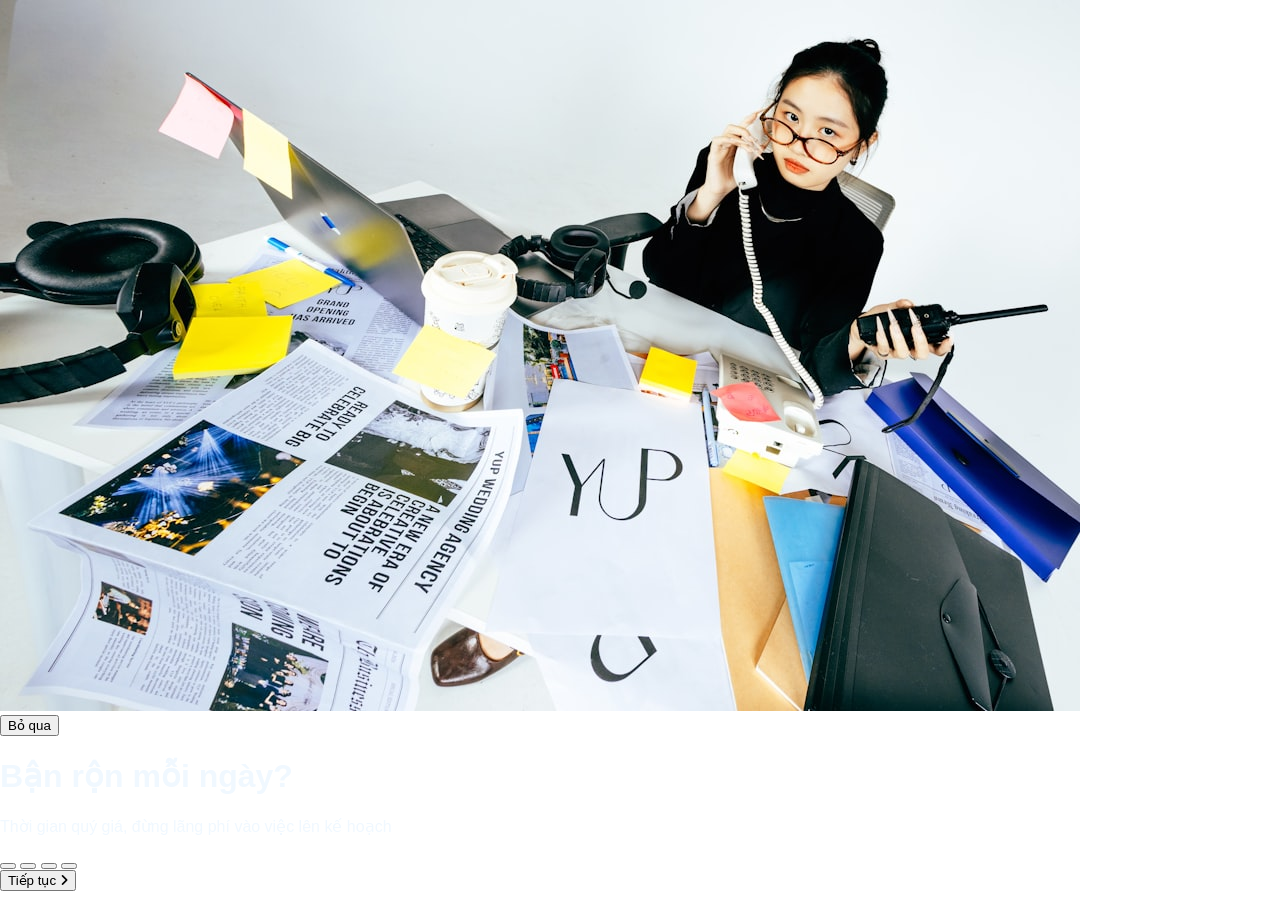
==== src/index.html @ d6f82f77 "Create project" ====
<!DOCTYPE html>
<html lang="en">
<head>
    <meta charset="UTF-8">
    <meta name="viewport" content="width=device-width, initial-scale=1.0">
    <link rel="stylesheet" href="https://cdnjs.cloudflare.com/ajax/libs/font-awesome/6.5.1/css/all.min.css">
    <link rel="stylesheet" href="style_index.css">
    <title>Welcome</title>
</head>
<body>
    <div class="container">
        <div class="image">
            <img src="../photo/index_01.jpg" alt="index_01">
            <div class="overlay"></div>
        </div>
        <div class="content">
            <div class="top">
                <button>Bỏ qua</button>
            </div>
            <div class="center">
                <h1>Bận rộn mỗi ngày?</h1>
                <p>Thời gian quý giá, đừng lãng phí vào việc lên kế hoạch</p>
            </div>
            <div class="bottom">
                <div class="btn">
                    <button></button>
                    <button></button>
                    <button></button>
                    <button></button>
                </div>
                <button><span>Tiếp tục</span>
                <i class="fa-solid fa-angle-right"></i>
                </button>
            </div>
        </div>
    </div>
</body>
</html>
---- src/style_index.css ----
body{
    margin: 0;
    padding: 0;
    font-family: Arial, Helvetica, sans-serif;
    color: aliceblue;
}

.container{
    position: relative;
}

/* #image{
    position:absolute;
} */
#image img{
    position: absolute;
    width: 100vw;
    height: 100vh;
    z-index:-1;
}

#image .overlay{
position: absolute;
bottom: 0;
left: 0;
right: 0;
background-color: #7680b5;
width: 100%;
height: 100%;
opacity: 0.5;
}

#content{
    position: absolute;
}
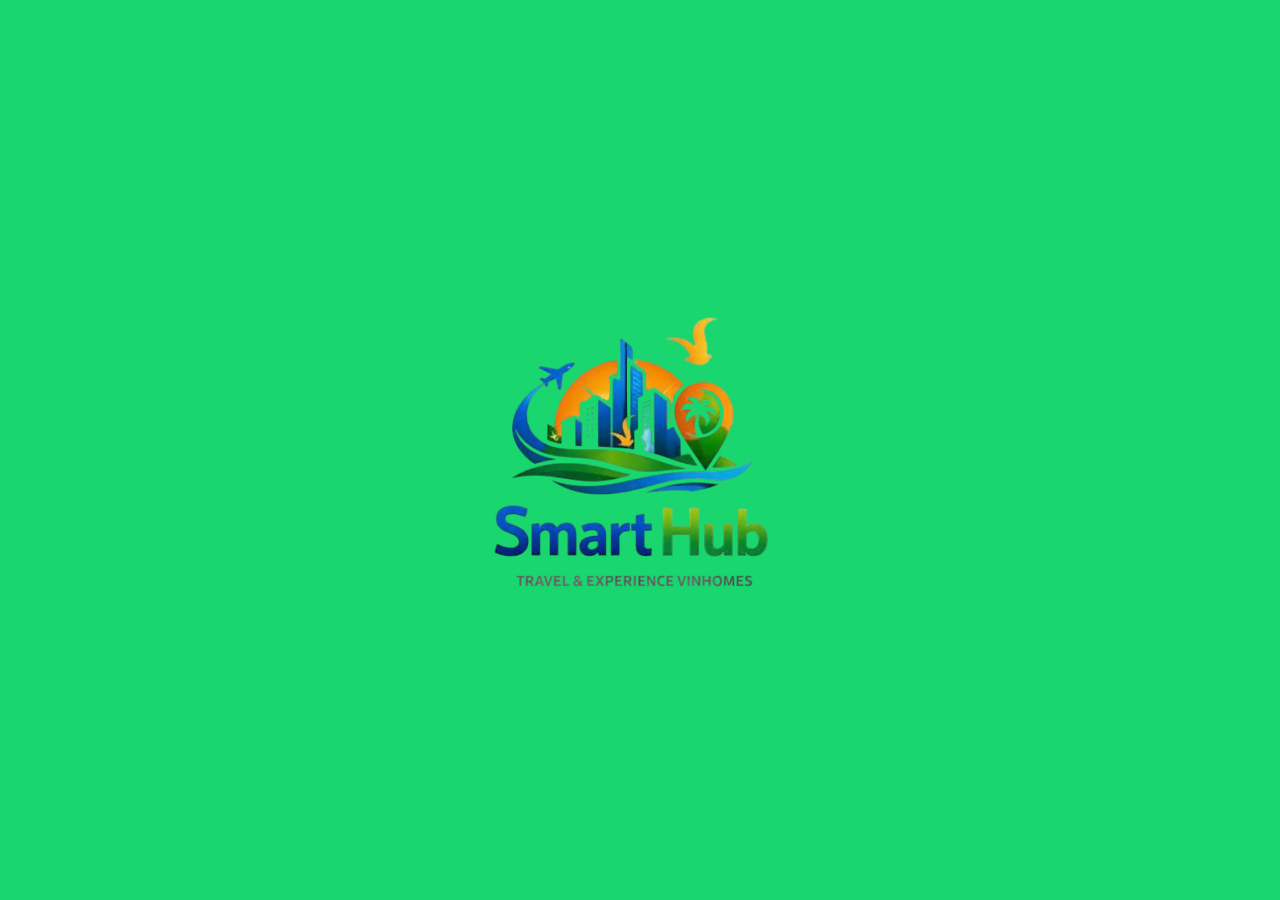
==== commit 5efbc07e: "update index html" ====
--- a/src/index.html
+++ b/src/index.html
@@ -5,21 +5,27 @@
     <meta name="viewport" content="width=device-width, initial-scale=1.0">
     <link rel="stylesheet" href="https://cdnjs.cloudflare.com/ajax/libs/font-awesome/6.5.1/css/all.min.css">
     <link rel="stylesheet" href="style_index.css">
+    <link rel="shortcut icon" href="../photo/logo.avif" type="image/x-icon">
     <title>Welcome</title>
 </head>
 <body>
+    <div id="loadScreen">
+        <div class="loadcontent">
+            <img src="../photo/logo.avif" alt="logo" class="logo">
+        </div>
+    </div>
     <div class="container">
         <div class="image">
-            <img src="../photo/index_01.jpg" alt="index_01">
+            <img id="bg-image" src="../photo/index_01.jpg" alt="index_01">
             <div class="overlay"></div>
         </div>
         <div class="content">
             <div class="top">
-                <button>Bỏ qua</button>
+                <button id="skip">Bỏ qua</button>
             </div>
             <div class="center">
-                <h1>Bận rộn mỗi ngày?</h1>
-                <p>Thời gian quý giá, đừng lãng phí vào việc lên kế hoạch</p>
+                <h1 id="main-title">Bận rộn mỗi ngày?</h1>
+                <p id="main-desc">Thời gian quý giá, đừng lãng phí vào việc lên kế hoạch</p>
             </div>
             <div class="bottom">
                 <div class="btn">
@@ -28,11 +34,12 @@
                     <button></button>
                     <button></button>
                 </div>
-                <button><span>Tiếp tục</span>
+                <button id="next-btn"><span id="text">Tiếp tục</span>
                 <i class="fa-solid fa-angle-right"></i>
                 </button>
             </div>
         </div>
     </div>
+    <script src="index.js"></script>
 </body>
 </html>
--- a/src/style_index.css
+++ b/src/style_index.css
@@ -5,31 +5,137 @@
     color: aliceblue;
 }
 
+#loadScreen{
+    position: fixed;
+    top: 0;
+    left: 0;
+    width: 100%;
+    height: 100vh;
+    display: flex;
+    justify-content: center;
+    align-items: center;
+    background: #19d66e;
+    z-index: 999;
+    opacity: 1;
+    visibility: visible;
+    transition: opacity 0.5s ease, visibility 0.5s ease;
+}
+
+#loadScreen.hidden{
+    opacity: 0;
+    visibility: hidden;
+}
+
+.logo{
+    animation: pulse 1.5s infinite alternate;
+}
+@keyframes pulse {
+    from { transform: scale(0.95); opacity: 0.8; }
+    to { transform: scale(1.05); opacity: 1; }
+}
 .container{
     position: relative;
+    width: 100%;
+    height: 100vh;
+    overflow: hidden;
+    
 }
 
-/* #image{
+.image{
     position:absolute;
-} */
-#image img{
-    position: absolute;
+    top: 0;
+    left: 0;
+    width: 100%;
+    height: 100vh;
+    z-index:-1;
+
+}
+.image img{
     width: 100vw;
     height: 100vh;
-    z-index:-1;
+    object-fit: cover;
 }
 
-#image .overlay{
+.image .overlay{
 position: absolute;
-bottom: 0;
+top: 0;
 left: 0;
-right: 0;
-background-color: #7680b5;
+background-color: #12193a;
 width: 100%;
 height: 100%;
 opacity: 0.5;
+z-index: 1;
 }
 
-#content{
+.content{
     position: absolute;
+    display: flex;
+    flex-direction: column;
+    justify-content: space-between;
+    top: 0;
+    left: 0;
+    width: 100%;
+    height: 100vh;
+    padding: 20px;
+    z-index: 5;
+    box-sizing: border-box;
+    
+}
+
+.top{
+    display: flex;
+    justify-content: end;
+    width: 100%;
+}
+
+.top button{
+    border: none;
+    background: transparent;
+    font-size: 120%;
+    color: aliceblue;
+    padding: 10px;
+    cursor: pointer;
+}
+
+.center{
+    display: flex;
+    flex-direction: column;
+    text-align: left;
+    align-items: center;
+}
+
+.bottom{
+    display: flex;
+    flex-direction: column;
+    align-items: center;
+    margin: 30px;
+}
+
+
+.btn > button{
+    width: 10px;
+    height: 10px;
+    border: none;
+    border-radius: 50%;
+    margin: 20px;
+    opacity: 0.5;
+    cursor: pointer;
+}
+
+.btn >button:first-child{
+    width: 30px;
+    border-radius: 5px;
+    opacity: 1;
+}
+
+.bottom > button:last-child{
+    border: none;
+    border-radius: 5px;
+    width: 80%;
+    color: aliceblue;
+    background-color: oklch(69.6% .17 162.48);
+    height: 50px;
+    font-size: 20px;
+    opacity: 0.8;
+    cursor: pointer;
 }
